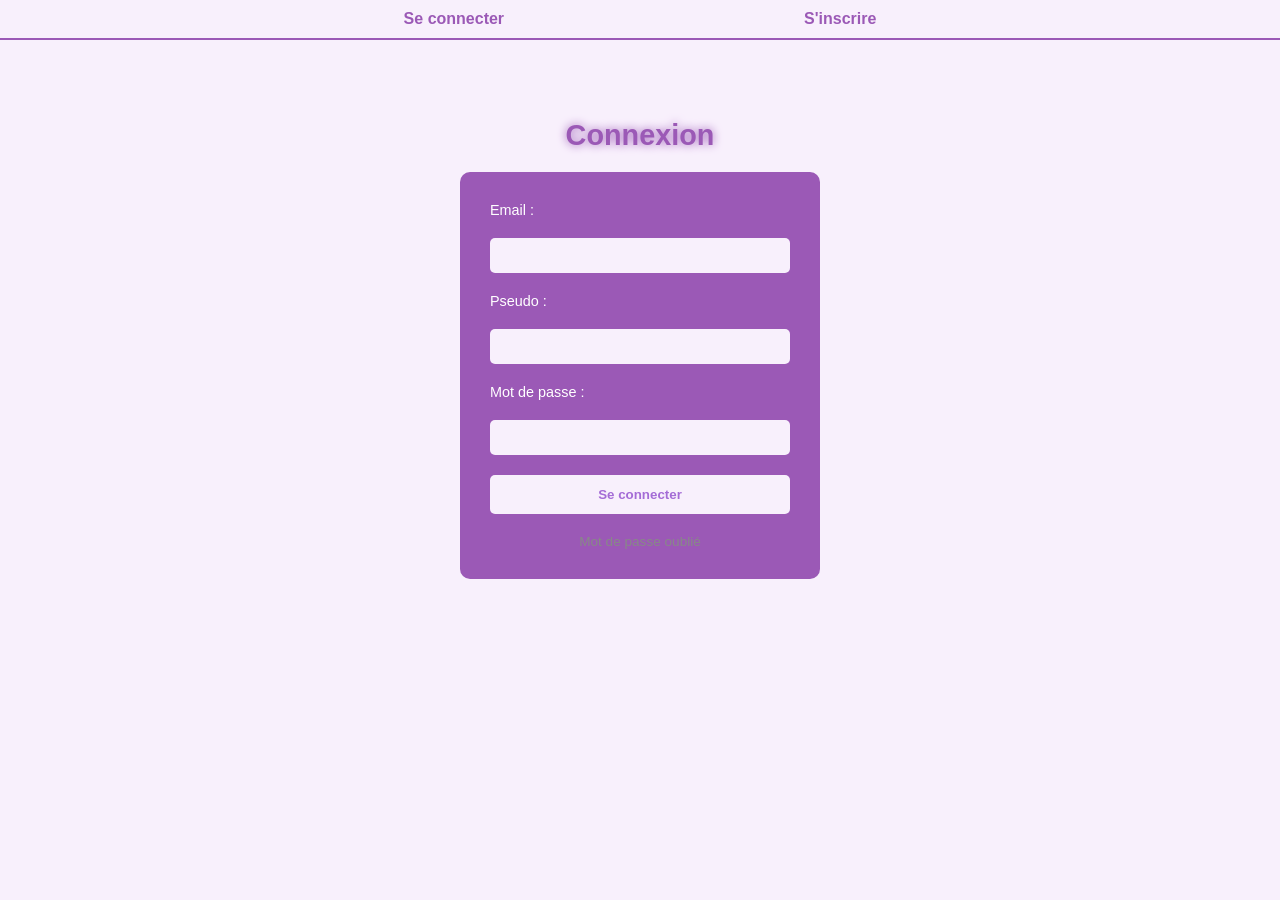
==== index.html @ f518fada "Initial commit" ====
<!DOCTYPE html>
<html lang="en">
<head>
    <meta charset="UTF-8">
    <meta name="viewport" content="width=device-width, initial-scale=1.0">
    <title>Gaming Login</title>
    <link rel="stylesheet" href="style.css">
</head>
<body>
    <header>
        <nav>
            <ul>
                <li><a href="index.html">Se connecter</a></li>
                <li><a href="ins.html">S'inscrire</a></li>
            </ul> 
        </nav>
    </header>

    <main>
        <h3>Connexion</h3>
        <div>
            <form action="submit" method="post"> 
                <label for="email">Email :</label>
                <input type="email" required>
                <label for="pseudo">Pseudo :</label>
                <input type="text" required>
                <label for="password">Mot de passe :</label>
                <input type="password" required>
                <button type="submit">Se connecter</button>
                <a href="ins.html">Mot de passe oublié </a>
            </form>
        </div>
    </main>
</body>
</html>
---- style.css ----
body{
    font-family : 'Quicksand', sans-serif;
    background-color: #f8f0fc;
    color: #9b59b6 ;
    /*color: #c12424;*/
    margin: 0;
    padding: 0;
}

header {
    background-color: #f8f0fc;
    padding: 10px;
    border-bottom: 2px solid #9b59b6;
}

nav ul {
    list-style: none;
    display: flex;
    justify-content: center;
    gap: 300px;
    margin: 0;
    padding: 0;
}

nav ul li a {
    text-decoration: darksalmon; 
    color: #9b59b6;
    font-weight: bold;
}

main {
    display: flex;
    flex-direction: column;
    align-items: center;
    margin-top: 50px;
}

h3{
    font-size: 1.8em;
    color: #9b59b6;
    margin-bottom: 20px;
    text-shadow: 0 0 10px #9b59b6;
}

form {
    background-color: #9b59b6;
    padding: 30px;
    border-radius: 10px;
    width: 300px;
    display: flex;
    flex-direction: column;
    gap: 20px;
}

label {
    font-size: 0.9em;
    color:white;
}

input {
    font-family: 'Quicksand', sans-serif;
    font-weight: bold;
    padding: 10px;
    border: none;
    border-radius: 5px;
    background: #f8f0fc;
    color: #a46cd6;
    outline: none;
    transition: box-shadow 0.3s ease;
}

input:focus {
    border-color: #a46cd6;
    outline: none;
    box-shadow: 0 0 10px #a46cd6;;
}

button {
    padding: 12px;
    border: none;
    border-radius: 5px;
    background: #f8f0fc;
    color: #a46cd6;
    font-weight: bold;
    cursor: pointer;
    transition: background 0.3s ease, transform 0.2s ease   ;
}

form a {
    text-align: center;
    font-size: 0.85em;
    color: #888;
    text-decoration: none;
    transition: color 0.3s ease;
}
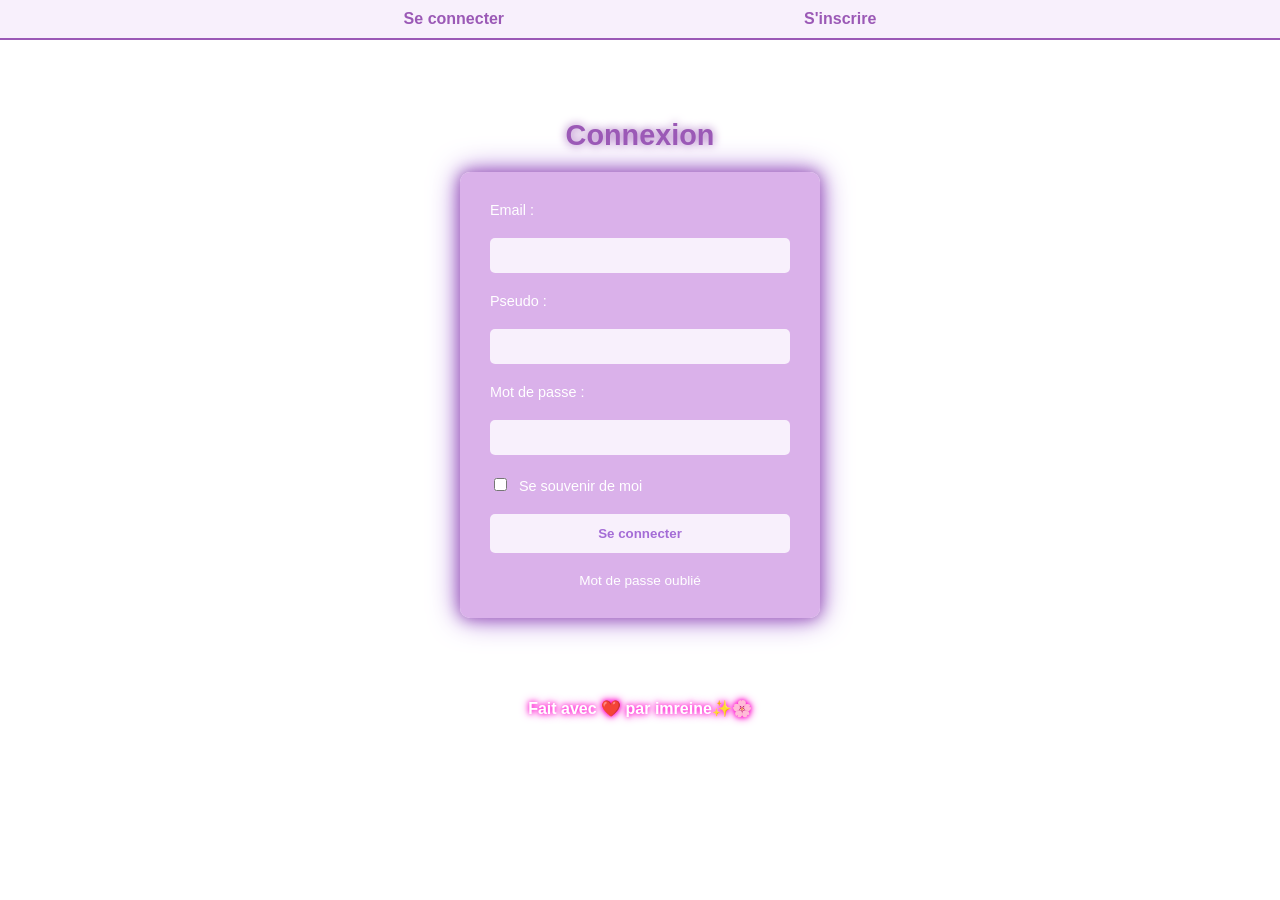
==== commit 8088def4: "Ajoutes et améliorations" ====
--- a/index.html
+++ b/index.html
@@ -26,10 +26,17 @@
                 <input type="text" required>
                 <label for="password">Mot de passe :</label>
                 <input type="password" required>
+                <label for="rappel">
+                    <input type="checkbox" name="rappel"> Se souvenir de moi
+                </label>
                 <button type="submit">Se connecter</button>
                 <a href="ins.html">Mot de passe oublié </a>
             </form>
         </div>
     </main>
+
+    <footer>
+        <p>Fait avec ❤️ par imreine✨🌸</p>
+    </footer>
 </body>
 </html>
--- a/style.css
+++ b/style.css
@@ -1,11 +1,12 @@
-body{
-    font-family : 'Quicksand', sans-serif;
-    background-color: #f8f0fc;
-    color: #9b59b6 ;
-    /*color: #c12424;*/
-    margin: 0;
-    padding: 0;
+body {
+  font-family: 'Quicksand', sans-serif;
+  margin: 0;
+  padding: 0;
+  background: url("stars.jpg") no-repeat center center fixed; /*linear-gradient(rgba(155, 89, 182, 0.6), rgba(248, 240, 252, 0.8))*/
+  background-size: cover;
+  color: #9b59b6;
 }
+
 
 header {
     background-color: #f8f0fc;
@@ -43,14 +44,16 @@
 }
 
 form {
-    background-color: #9b59b6;
-    padding: 30px;
-    border-radius: 10px;
-    width: 300px;
-    display: flex;
-    flex-direction: column;
-    gap: 20px;
+  background-color: rgba(214, 169, 232, 0.9);
+  padding: 30px;
+  border-radius: 10px;
+  width: 300px;
+  display: flex;
+  flex-direction: column;
+  gap: 20px;
+  box-shadow: 0 0 15px #9b59b6, 0 0 30px #a46cd6;
 }
+
 
 label {
     font-size: 0.9em;
@@ -76,20 +79,49 @@
 }
 
 button {
-    padding: 12px;
-    border: none;
-    border-radius: 5px;
-    background: #f8f0fc;
-    color: #a46cd6;
-    font-weight: bold;
-    cursor: pointer;
-    transition: background 0.3s ease, transform 0.2s ease   ;
+  padding: 12px;
+  border: none;
+  border-radius: 5px;
+  background: #f8f0fc;
+  color: #a46cd6;
+  font-weight: bold;
+  cursor: pointer;
+  transition: all 0.3s ease;
 }
 
+button:hover {
+  background: #a46cd6;
+  color: #fff;
+  transform: scale(1.05);
+  box-shadow: 0 0 15px #a46cd6, 0 0 30px #ff00cc;
+}
+
+
 form a {
-    text-align: center;
-    font-size: 0.85em;
-    color: #888;
-    text-decoration: none;
-    transition: color 0.3s ease;
+  text-align: center;
+  font-size: 0.85em;
+  color: #fff;
+  text-decoration: none;
+  transition: color 0.3s ease;
+}
+
+form a:hover {
+  color: #ff00cc;
+}
+
+form label input[type="checkbox"] {
+  margin-right: 8px;
+  accent-color: #a46cd6;
+}
+
+footer {
+  padding: 15px;
+  text-align: center;
+  margin-top: 50px;
+}
+
+footer p {
+  color: #fff;
+  font-weight: bold;
+  text-shadow: 0 0 5px #ff00cc, 0 0 10px #ff00cc;
 }
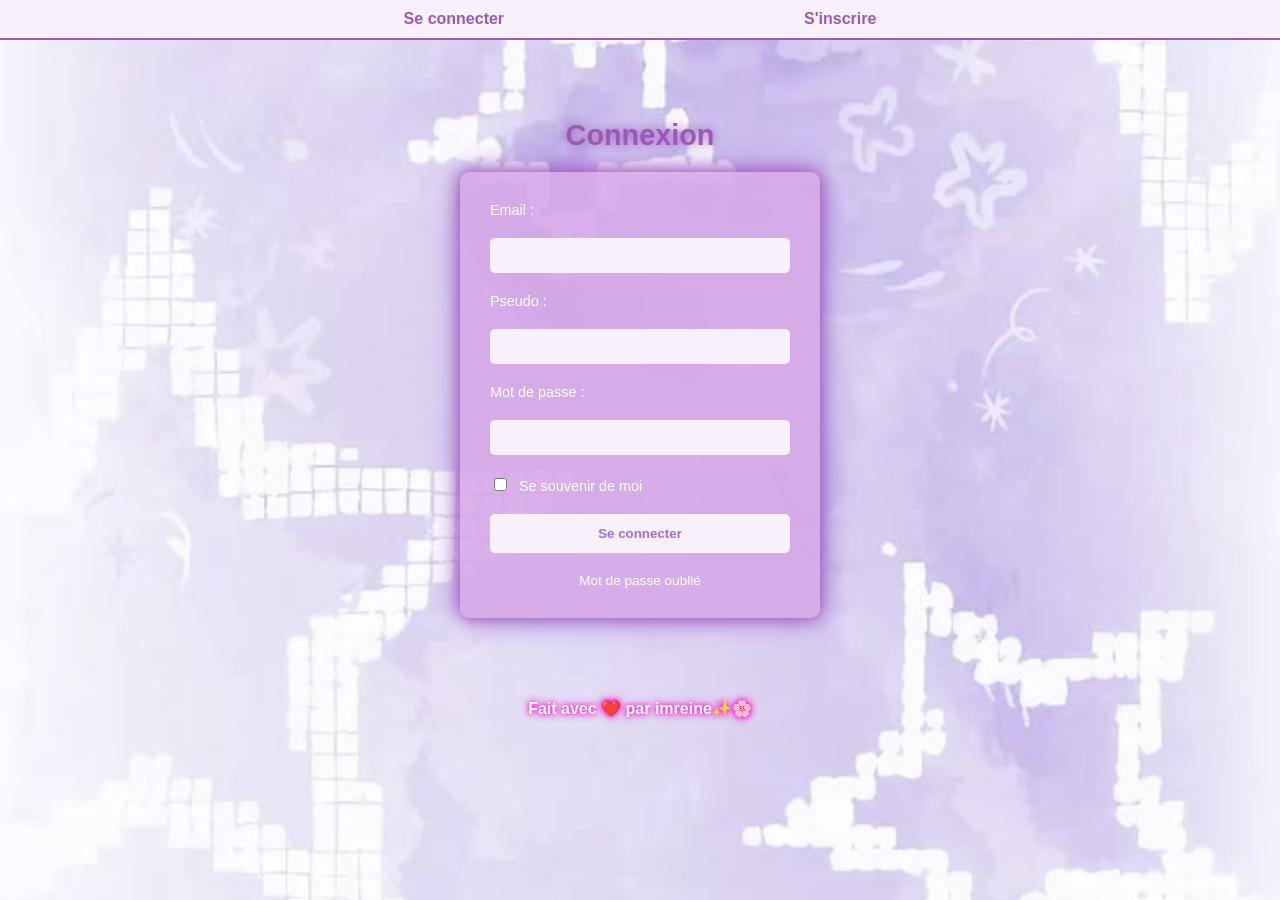
==== commit f15cf0df: "Ajout des fichiers PHP et des modifications" ====
--- a/index.html
+++ b/index.html
@@ -19,7 +19,7 @@
     <main>
         <h3>Connexion</h3>
         <div>
-            <form action="submit" method="post"> 
+            <form action="log.php" method="post"> 
                 <label for="email">Email :</label>
                 <input type="email" required>
                 <label for="pseudo">Pseudo :</label>
--- a/style.css
+++ b/style.css
@@ -124,4 +124,36 @@
   color: #fff;
   font-weight: bold;
   text-shadow: 0 0 5px #ff00cc, 0 0 10px #ff00cc;
-}+}
+
+@media (max-width: 480px) {
+  body {
+    background-size: cover;
+    font-size: 14px; 
+  }
+
+  nav ul {
+    flex-direction: row; 
+    gap: 15px;
+  }
+
+  form {
+    width: 95%; 
+    padding: 20px;
+  }
+
+  h3 {
+    font-size: 1.4em;
+    text-align: center;
+  }
+
+  input, button {
+    font-size: 0.9em;
+    padding: 8px;
+  }
+
+  footer {
+    font-size: 0.8em;
+    padding: 10px;
+  }
+}
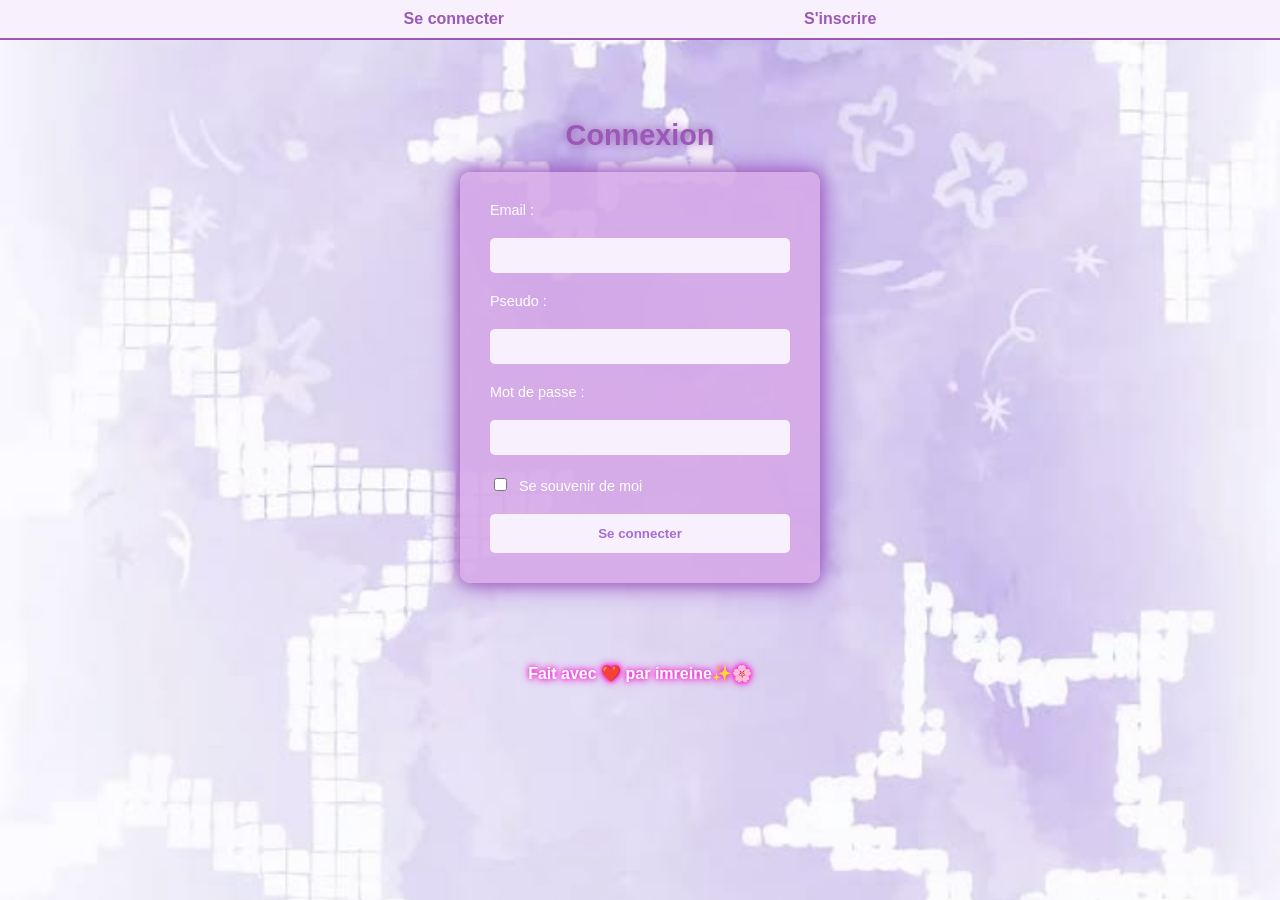
==== commit 28f110b7: "Refactor login form for improved structure" ====
--- a/index.html
+++ b/index.html
@@ -19,19 +19,25 @@
     <main>
         <h3>Connexion</h3>
         <div>
-            <form action="log.php" method="post"> 
-                <label for="email">Email :</label>
-                <input type="email" required>
-                <label for="pseudo">Pseudo :</label>
-                <input type="text" required>
-                <label for="password">Mot de passe :</label>
-                <input type="password" required>
-                <label for="rappel">
-                    <input type="checkbox" name="rappel"> Se souvenir de moi
-                </label>
-                <button type="submit">Se connecter</button>
-                <a href="ins.html">Mot de passe oublié </a>
-            </form>
+            <form action="log.php" method="POST">
+
+    <label>Email :</label>
+    <input type="email" name="email" required>
+
+    <label>Pseudo :</label>
+    <input type="text" name="pseudo" required>
+
+    <label>Mot de passe :</label>
+    <input type="password" name="password" required>
+
+    <label>
+        <input type="checkbox" name="rappel">
+        Se souvenir de moi
+    </label>
+
+    <button type="submit">Se connecter</button>
+
+</form>
         </div>
     </main>
 
@@ -39,4 +45,4 @@
         <p>Fait avec ❤️ par imreine✨🌸</p>
     </footer>
 </body>
-</html>+</html>
